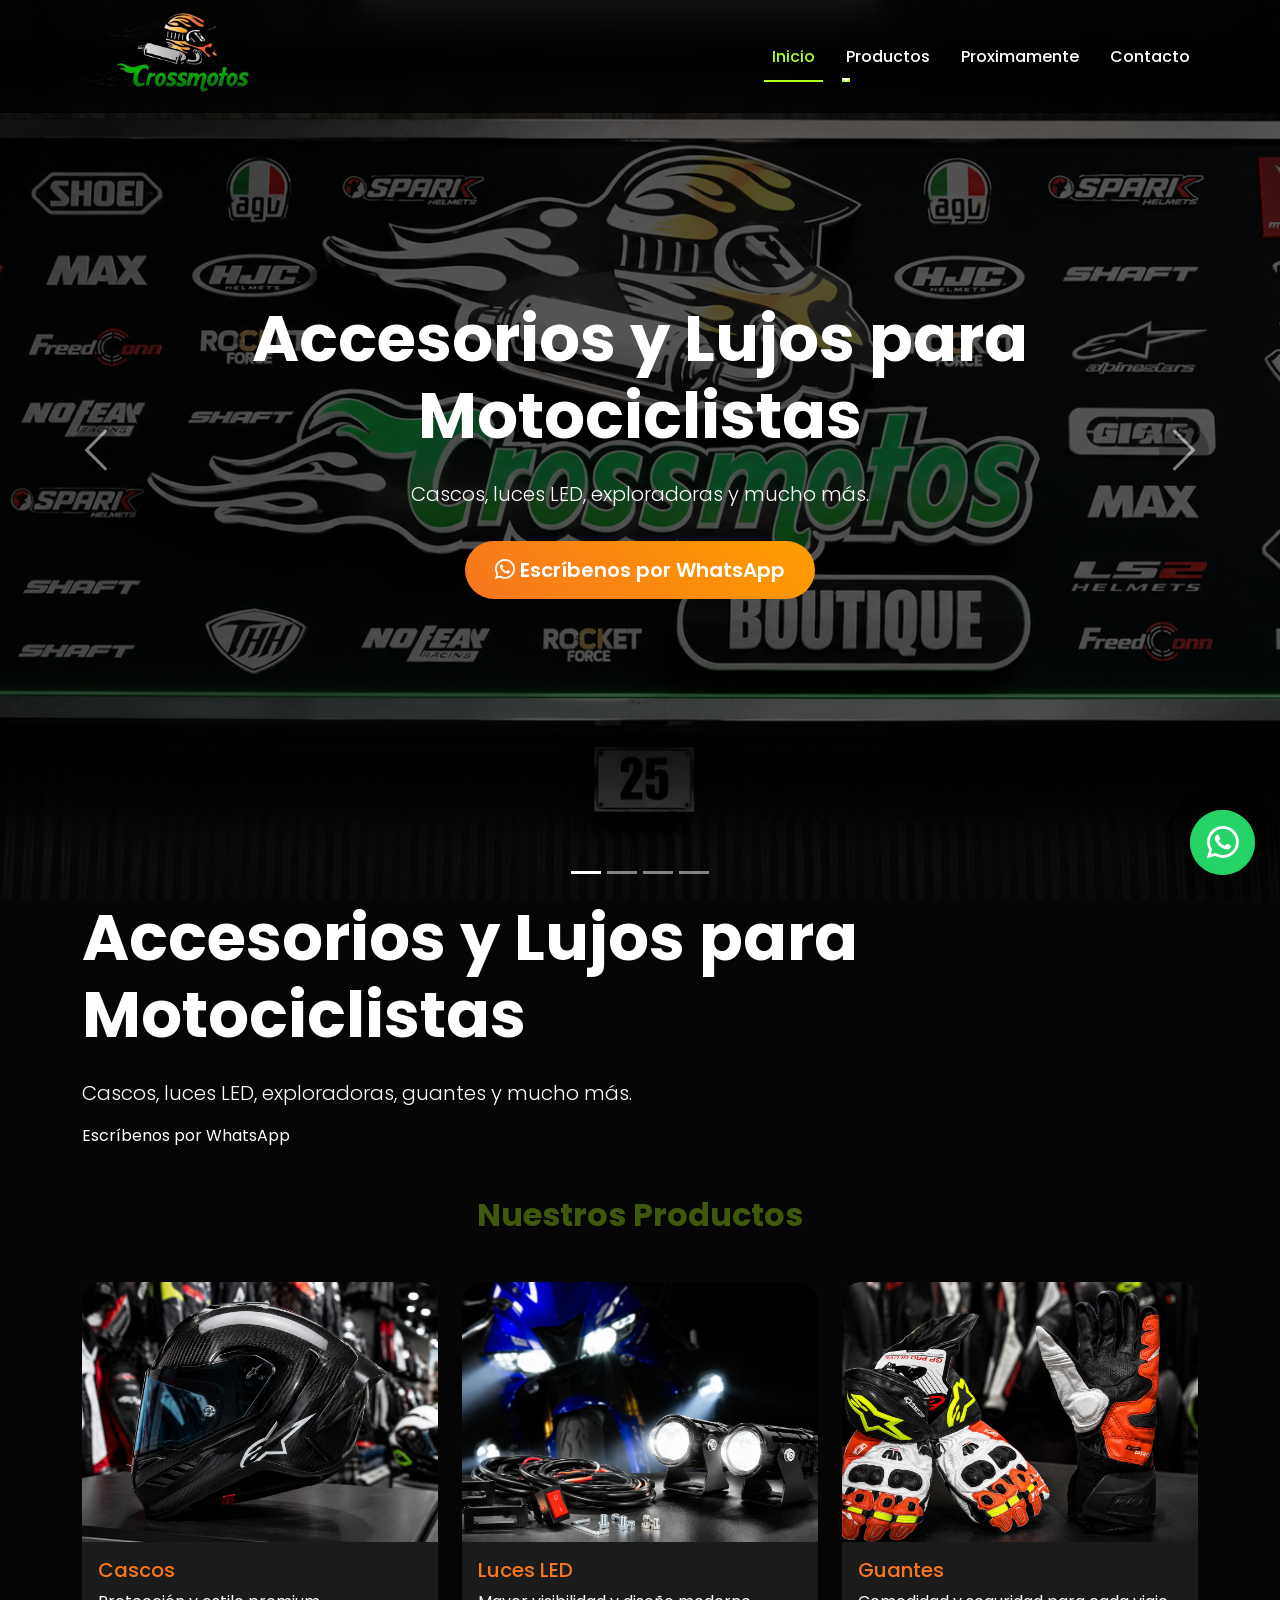
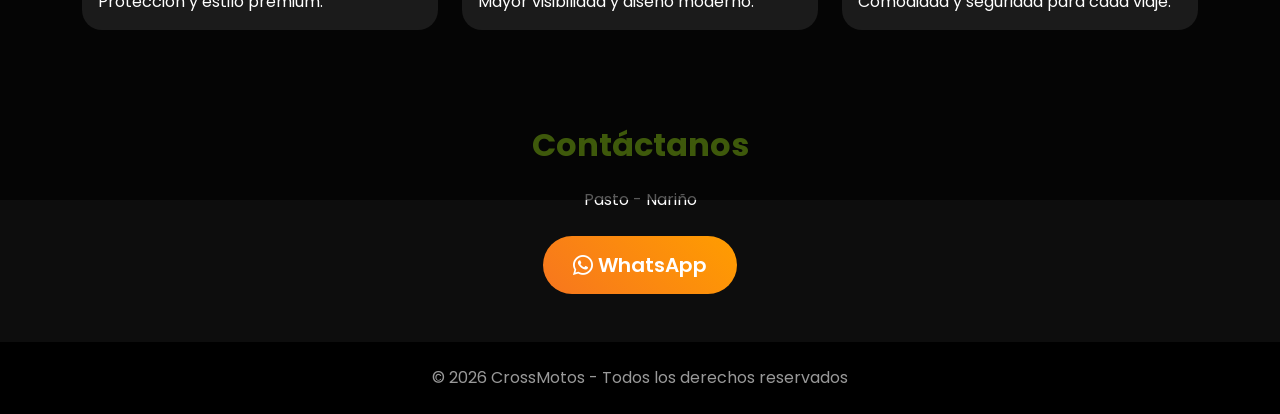
==== index.html @ c41bc8bc "Add files via upload" ====
<!DOCTYPE html>
<html lang="es">
<head>
  <meta charset="UTF-8">
  <meta name="viewport" content="width=device-width, initial-scale=1.0">

  <title>CrossMotos | Accesorios y Cascos</title>

  <meta name="description"
        content="Accesorios, cascos y lujos para motociclistas en Pasto.">

  <!-- Bootstrap -->
  <link href="https://cdn.jsdelivr.net/npm/bootstrap@5.3.3/dist/css/bootstrap.min.css" rel="stylesheet">

  <!-- Google Fonts -->
  <link rel="preconnect" href="https://fonts.googleapis.com">
  <link href="https://fonts.googleapis.com/css2?family=Poppins:wght@300;400;600;700&display=swap" rel="stylesheet">

  <!-- Bootstrap Icons -->
  <link rel="stylesheet"
        href="https://cdn.jsdelivr.net/npm/bootstrap-icons@1.11.3/font/bootstrap-icons.min.css">

  <!-- CSS -->
  <link rel="stylesheet" href="style.css">
</head>

<body>

<!-- NAVBAR -->

<nav class="navbar navbar-expand-lg navbar-dark fixed-top custom-navbar">

  <div class="container">

    <!-- LOGO -->
    <a class="navbar-brand" href="index.html">
      <img src="img/logo.png" alt="CrossMotos">
    </a>

    <!-- BOTON MOBILE -->
    <button class="navbar-toggler"
            type="button"
            data-bs-toggle="collapse"
            data-bs-target="#menu">

      <span class="navbar-toggler-icon"></span>

    </button>

    <!-- MENU -->
    <div class="collapse navbar-collapse" id="menu">

      <ul class="navbar-nav ms-auto">

        <!-- INICIO -->
        <li class="nav-item">
          <a class="nav-link active" href="index.html">
            Inicio
          </a>
        </li>

        <!-- DROPDOWN -->
        <li class="nav-item dropdown">

          <a class="nav-link dropdown-toggle"
             href="#"
             id="productosDropdown"
             role="button"
             data-bs-toggle="dropdown"
             aria-expanded="false">

            Productos

          </a>

          <ul class="dropdown-menu dropdown-menu-dark">

            <li>
              <a class="dropdown-item" href="catalogo.html">
                Cascos
              </a>
            </li>

            <li>
              <a class="dropdown-item" href="luces.html">
                Luces LED
              </a>
            </li>

            <li>
              <a class="dropdown-item active" href="guantes.html">
                Guantes
              </a>
            </li>

          </ul>

        </li>

        <li class="nav-item">
          <a class="nav-link" href="proximamente.html">
            Proximamente
          </a>
        </li>

        <li class="nav-item">
          <a class="nav-link" href="index.html#contacto">
            Contacto
          </a>
        </li>

      </ul>

    </div>

  </div>

</nav>

<!-- HERO -->

<section id="inicio">

  <div id="heroCarousel"
       class="carousel slide carousel-fade"
       data-bs-ride="carousel">

    <!-- INDICADORES -->

    <div class="carousel-indicators">

      <button type="button"
              data-bs-target="#heroCarousel"
              data-bs-slide-to="0"
              class="active">
      </button>

      <button type="button"
              data-bs-target="#heroCarousel"
              data-bs-slide-to="1">
      </button>

      <button type="button"
              data-bs-target="#heroCarousel"
              data-bs-slide-to="2">
      </button>

      <button type="button"
              data-bs-target="#heroCarousel"
              data-bs-slide-to="3">
      </button>

    </div>

    <!-- IMAGENES -->

    <div class="carousel-inner">

      <!-- SLIDE 1 -->

      <div class="carousel-item active">

        <div class="hero-slide"
             style="background-image:url('img/banner.jpg');">

          <div class="overlay"></div>

          <div class="container hero-content text-center">

            <h1 class="display-3 fw-bold">
              Accesorios y Lujos para Motociclistas
            </h1>

            <p class="lead mt-4">
              Cascos, luces LED, exploradoras y mucho más.
            </p>

            <a href="https://wa.me/573001112233"
               class="btn btn-custom btn-lg mt-3">

              <i class="bi bi-whatsapp"></i>
              Escríbenos por WhatsApp

            </a>

          </div>

        </div>

      </div>

      <!-- SLIDE 2 -->

      <div class="carousel-item">

        <div class="hero-slide"
             style="background-image:url('img/casco.jpg');">

          <div class="overlay"></div>

          <div class="container hero-content text-center">

            <h1 class="display-3 fw-bold">
              Cascos Premium
            </h1>

            <p class="lead mt-4">
              Máxima protección y estilo para tu moto.
            </p>

          </div>

        </div>

      </div>

      <!-- SLIDE 3 -->

      <div class="carousel-item">

        <div class="hero-slide"
             style="background-image:url('img/luces.jpg');">

          <div class="overlay"></div>

          <div class="container hero-content text-center">

            <h1 class="display-3 fw-bold">
              Ilumina tu Camino
            </h1>

            <p class="lead mt-4">
              Luces LED y exploradoras de alta potencia.
            </p>

          </div>

        </div>

      </div>

      <!-- SLIDE 4 -->

      <div class="carousel-item">

        <div class="hero-slide"
            style="background-image:url('img/guantes.jpg');">

          <div class="overlay"></div>

          <div class="container hero-content text-center">

            <h1 class="display-3 fw-bold">
              Guantes Profesionales
            </h1>

            <p class="lead mt-4">
              Seguridad y comodidad para cada recorrido.
            </p>

          </div>

        </div>

      </div>
    </div>

    <!-- BOTONES -->

    <button class="carousel-control-prev"
            type="button"
            data-bs-target="#heroCarousel"
            data-bs-slide="prev">

      <span class="carousel-control-prev-icon"></span>

    </button>

    <button class="carousel-control-next"
            type="button"
            data-bs-target="#heroCarousel"
            data-bs-slide="next">

      <span class="carousel-control-next-icon"></span>

    </button>

  </div>

</section>

  <div class="overlay"></div>

  <div class="container hero-content">

    <h1 class="display-3 fw-bold">
      Accesorios y Lujos para Motociclistas
    </h1>

    <p class="lead mt-4">
      Cascos, luces LED, exploradoras, guantes y mucho más.
    </p>

    <a href="https://wa.me/573158620934"
   class="whatsapp"
   target="_blank">

   <i class="bi bi-whatsapp"></i>
</a>
      Escríbenos por WhatsApp
    </a>

  </div>

</section>

<!-- PRODUCTOS -->

<section class="py-5" id="productos">

  <div class="container">

    <h2 class="section-title text-center mb-5">
      Nuestros Productos
    </h2>

    <div class="row g-4">

      <!-- CARD 1 -->

      <div class="col-md-4">

    <a href="catalogo.html" class="card-link">

    <div class="card custom-card h-100">

      <img src="img/casco.jpg"
           class="card-img-top"
           alt="Cascos">

      <div class="card-body">

        <h5 class="card-title">
          Cascos
        </h5>

        <p class="card-text">
          Protección y estilo premium.
        </p>

      </div>

    </div>

  </a>

</div>
      <!-- CARD 2 -->

      <div class="col-md-4">

    <a href="luces.html" class="card-link">

        <div class="card custom-card h-100">

          <img src="img/luces.jpg"
               class="card-img-top"
               alt="Luces LED">

          <div class="card-body">

            <h5 class="card-title">
              Luces LED
            </h5>

            <p class="card-text">
              Mayor visibilidad y diseño moderno.
            </p>

          </div>

        </div>
     
     </a>   

    </div>

      <!-- CARD 3 -->

      <div class="col-md-4">
      
      <a href="guantes.html" class="card-link">

        <div class="card custom-card h-100">

          <img src="img/guantes.jpg"
               class="card-img-top"
               alt="Guantes">

          <div class="card-body">

            <h5 class="card-title">
              Guantes
            </h5>

            <p class="card-text">
              Comodidad y seguridad para cada viaje.
            </p>

          </div>

        </div>

      </a>

      </div>

    </div>
  </div>
</section>



<!-- CONTACTO -->

<section class="py-5 text-center" id="contacto">

  <div class="container">

    <h2 class="section-title mb-4">
      Contáctanos
    </h2>

    <p class="mb-4">
      Pasto - Nariño
    </p>

    <a href="https://wa.me/573158620934"
       class="btn btn-custom btn-lg">

      <i class="bi bi-whatsapp"></i>
      WhatsApp

    </a>

  </div>

</section>

<!-- WHATSAPP -->

<a href="https://wa.me/573158620934"
   class="whatsapp"
   target="_blank">

  <i class="bi bi-whatsapp"></i>

</a>

<!-- FOOTER -->

<footer class="text-center py-4">

  <p class="mb-0">
    © 2026 CrossMotos - Todos los derechos reservados
  </p>

</footer>

<!-- Bootstrap JS -->

<script src="https://cdn.jsdelivr.net/npm/bootstrap@5.3.3/dist/js/bootstrap.bundle.min.js"></script>

</body>
</html>
---- style.css ----
:root{
  --verde:#B2FF1F;
  --naranja:#F7761E;
  --negro:#0d0d0d;
  --gris:#1b1b1b;
  --blanco:#ffffff;
}

body{
  font-family:'Poppins', sans-serif;
  background:var(--negro);
  color:var(--blanco);
}

/* NAVBAR */

.custom-navbar{
  background:rgba(0,0,0,.8);
  backdrop-filter:blur(10px);
  padding:8px 0;
}

.navbar-brand img{
  width:220px;
  height:auto;
  object-fit:contain;
}

/* HERO */

.hero{
  height:100vh;
  background:url('img/banner.jpg') center/cover;
  position:relative;
}

.overlay{
  position:absolute;
  width:100%;
  height:100%;
  background:rgba(0,0,0,.65);
}

.hero-content{
  position:relative;
  z-index:2;
}

.hero h1{
  color:white;
}

.hero p{
  color:#ddd;
}

/* BOTONES */

.btn-custom{
  background:var(--naranja);
  color:white;
  border:none;
  padding:14px 35px;
  border-radius:50px;
  transition:.3s;
}

.btn-custom:hover{
  background:var(--verde);
  color:black;
  transform:translateY(-3px);
}

/* TITULOS */

.section-title{
  color:var(--verde);
  font-weight:700;
}

/* CARDS */

.custom-card{
  background:var(--gris);
  border:none;
  border-radius:20px;
  overflow:hidden;
  transition:.3s;
  color:white;
}

.custom-card:hover{
  transform:translateY(-10px);
}

.custom-card img{
  height:260px;
  object-fit:cover;
}

.card-title{
  color:var(--naranja);
}

/* WHATSAPP */

.whatsapp{
  position:fixed;
  bottom:25px;
  right:25px;
  width:65px;
  height:65px;
  background:#25D366;
  color:white;
  border-radius:50%;
  display:flex;
  justify-content:center;
  align-items:center;
  font-size:2rem;
  text-decoration:none;
  box-shadow:0 0 20px rgba(0,0,0,.5);

  z-index:99999;
}
.whatsapp:hover{
  transform:scale(1.1);
  transition:.3s;
}

/* FOOTER */

footer{
  background:black;
  color:#999;
}
/* HERO CARRUSEL */

.hero-slide{
  height:100vh;
  background-size:cover;
  background-position:center;
  position:relative;
  display:flex;
  justify-content:center;
  align-items:center;
}

.hero-content{
  position:relative;
  z-index:2;
  color:white;
}

.overlay{
  position:absolute;
  width:100%;
  height:100%;
  background:rgba(0,0,0,.65);
}

/* BOTONES DEL CARRUSEL */

.carousel-control-prev-icon,
.carousel-control-next-icon{
  background-color:rgba(0,0,0,.5);
  border-radius:50%;
  padding:25px;
}
.carousel,
.carousel-inner,
.carousel-item,
.hero-slide{
  z-index:1;
}
/* Fondo del catálogo */
.catalogo-page {
  background:
    linear-gradient(rgba(0, 0, 0, .78), rgba(0, 0, 0, .88)),
    url("imagenes/fondo.jpg") center/cover fixed;
}

/* Encabezado del catálogo */
.catalogo-hero {
  padding: 140px 0 70px;
  text-align: center;
}

.catalogo-hero h1 {
  font-size: 3rem;
  font-weight: 700;
  color: var(--blanco);
}

.catalogo-hero h1 span {
  color: var(--verde);
}

.catalogo-hero p {
  max-width: 700px;
  margin: 20px auto 0;
  color: #ddd;
  font-size: 1.1rem;
}

/* Tarjetas premium */
.product-card {
  background: var(--gris);
  border: 1px solid rgba(178, 255, 31, 0.08);
  border-radius: 20px;
  overflow: hidden;
  transition: .4s ease;
  color: var(--blanco);
  box-shadow: 0 10px 30px rgba(0, 0, 0, .35);
  height: 100%;
}

.product-card:hover {
  transform: translateY(-10px);
  box-shadow: 0 20px 40px rgba(178, 255, 31, 0.15);
  border-color: rgba(178, 255, 31, 0.25);
}

.product-card img {
  width: 100%;
  height: 260px;
  object-fit: cover;
}

.product-card .card-body {
  padding: 1.5rem;
}

.product-card h5 {
  color: var(--naranja);
  font-weight: 600;
  margin-bottom: 10px;
}

.product-card p {
  color: #ddd;
  font-size: .95rem;
  min-height: 48px;
}

/* Precio */
.price {
  color: var(--verde);
  font-size: 1.5rem;
  font-weight: 700;
}

/* Botón volver */
.btn-volver {
  margin-top: 50px;
}

/* Responsive */
@media (max-width: 768px) {
  .catalogo-hero {
    padding: 120px 0 50px;
  }

  .catalogo-hero h1 {
    font-size: 2.2rem;
  }

  .product-card img {
    height: 220px;
  }
}
/* LINKS NAVBAR */

.navbar-nav .nav-link{
  color:white;
  font-weight:500;
  margin-left:15px;
  position:relative;
  transition:.3s;
}

/* EFECTO LINEA */

.navbar-nav .nav-link::after{
  content:"";
  position:absolute;
  left:0;
  bottom:-5px;
  width:0%;
  height:2px;
  background:var(--verde);
  transition:.3s;
}

/* HOVER */

.navbar-nav .nav-link:hover{
  color:var(--verde);
}

.navbar-nav .nav-link:hover::after{
  width:100%;
}

/* LINK ACTIVO */

.navbar-nav .nav-link.active{
  color:var(--verde);
}

.navbar-nav .nav-link.active::after{
  width:100%;
}
/* HERO CATALOGO */

.catalogo-hero{
  padding:140px 0 70px;
  text-align:center;
  background:none;
  height:auto;
}

.catalogo-hero h1{
  font-size:3rem;
  font-weight:700;
  color:var(--blanco);
}

.catalogo-hero h1 span{
  color:var(--verde);
}

.catalogo-hero p{
  max-width:700px;
  margin:20px auto 0;
  color:#ddd;
  font-size:1.1rem;
}
/* ===================================================== */
/* ================= CATALOGO MODERNO ================== */
/* ===================================================== */

.catalogo-page{
  background:
  linear-gradient(rgba(0,0,0,.85), rgba(0,0,0,.92)),
  url("imagenes/fondo.jpg") center/cover fixed;

  min-height:100vh;
}

/* HERO */

.catalogo-hero{
  padding:170px 0 100px;
  position:relative;
}

.hero-glass{
  max-width:900px;
  margin:auto;
  text-align:center;

  background:rgba(255,255,255,.05);
  border:1px solid rgba(255,255,255,.08);

  backdrop-filter:blur(12px);

  border-radius:30px;

  padding:60px 40px;

  box-shadow:0 20px 60px rgba(0,0,0,.4);
}

.hero-badge{
  display:inline-flex;
  align-items:center;
  gap:10px;

  background:rgba(178,255,31,.15);
  color:var(--verde);

  border:1px solid rgba(178,255,31,.3);

  padding:10px 20px;
  border-radius:50px;

  margin-bottom:25px;

  font-size:.9rem;
  font-weight:600;
}

.catalogo-hero h1{
  font-size:4rem;
  font-weight:800;
  margin-bottom:20px;
}

.catalogo-hero h1 span{
  color:var(--verde);
}

.catalogo-hero p{
  color:#ccc;
  font-size:1.15rem;
  max-width:700px;
  margin:auto;
  line-height:1.8;
}

.hero-buttons{
  margin-top:35px;
  display:flex;
  justify-content:center;
  gap:20px;
  flex-wrap:wrap;
}

/* SECTION */

.section-header p{
  color:#aaa;
}

/* PRODUCTOS */

.product-card{
  background:rgba(255,255,255,.05);
  border:1px solid rgba(255,255,255,.08);

  border-radius:25px;

  overflow:hidden;

  transition:.4s ease;

  backdrop-filter:blur(10px);

  height:100%;
}

.product-card:hover{
  transform:translateY(-12px);

  border-color:rgba(178,255,31,.3);

  box-shadow:
  0 20px 50px rgba(0,0,0,.4),
  0 0 30px rgba(178,255,31,.08);
}

.product-image{
  position:relative;
  overflow:hidden;
}

.product-image img{
  width:100%;
  height:280px;
  object-fit:cover;

  transition:.5s;
}

.product-card:hover img{
  transform:scale(1.08);
}

.product-badge{
  position:absolute;
  top:15px;
  left:15px;

  background:var(--verde);
  color:black;

  padding:8px 14px;

  border-radius:50px;

  font-size:.8rem;
  font-weight:700;
}

.product-badge.oferta{
  background:var(--naranja);
  color:white;
}

.product-card .card-body{
  padding:25px;
}

.product-card h5{
  font-size:1.3rem;
  font-weight:700;
  color:white;
}

.product-card p{
  color:#bbb;
  margin-top:10px;
  min-height:50px;
}

.price{
  color:var(--verde);
  font-size:1.8rem;
  font-weight:800;
  margin-top:15px;
}

/* BENEFICIOS */

.benefit-box{
  background:rgba(255,255,255,.05);
  border:1px solid rgba(255,255,255,.08);

  border-radius:25px;

  padding:40px 25px;

  transition:.4s;
}

.benefit-box:hover{
  transform:translateY(-8px);

  border-color:rgba(178,255,31,.25);

  box-shadow:0 10px 30px rgba(0,0,0,.3);
}

.benefit-box i{
  font-size:3rem;
  color:var(--verde);
  margin-bottom:20px;
}

.benefit-box h5{
  color:white;
  font-weight:700;
}

.benefit-box p{
  color:#aaa;
  margin-top:10px;
}

/* BOTONES */

.btn-custom{
  background:linear-gradient(45deg,var(--naranja),#ff9d00);
  border:none;

  color:white;

  font-weight:600;

  border-radius:50px;

  padding:14px 30px;

  transition:.4s;
}

.btn-custom:hover{
  transform:translateY(-3px);

  background:linear-gradient(45deg,var(--verde),#76ff03);

  color:black;

  box-shadow:0 10px 25px rgba(178,255,31,.25);
}

/* RESPONSIVE */

@media(max-width:992px){

  .catalogo-hero h1{
    font-size:3rem;
  }

}

@media(max-width:768px){

  .catalogo-hero{
    padding:140px 0 70px;
  }

  .hero-glass{
    padding:40px 25px;
  }

  .catalogo-hero h1{
    font-size:2.3rem;
  }

  .catalogo-hero p{
    font-size:1rem;
  }

  .product-image img{
    height:240px;
  }

}
/* LINK TARJETAS */


.card-link{
  text-decoration:none !important;
  color:inherit;
  display:block;
}

.card-link:hover{
  text-decoration:none !important;
  color:inherit;
}
/* ITEM ACTIVO DROPDOWN */

.dropdown-item.active,
.dropdown-item:active{
  background:var(--verde);
  color:black !important;
  font-weight:600;
}

/* HOVER */

.dropdown-item:hover{
  background:var(--verde);
  color:black !important;
}
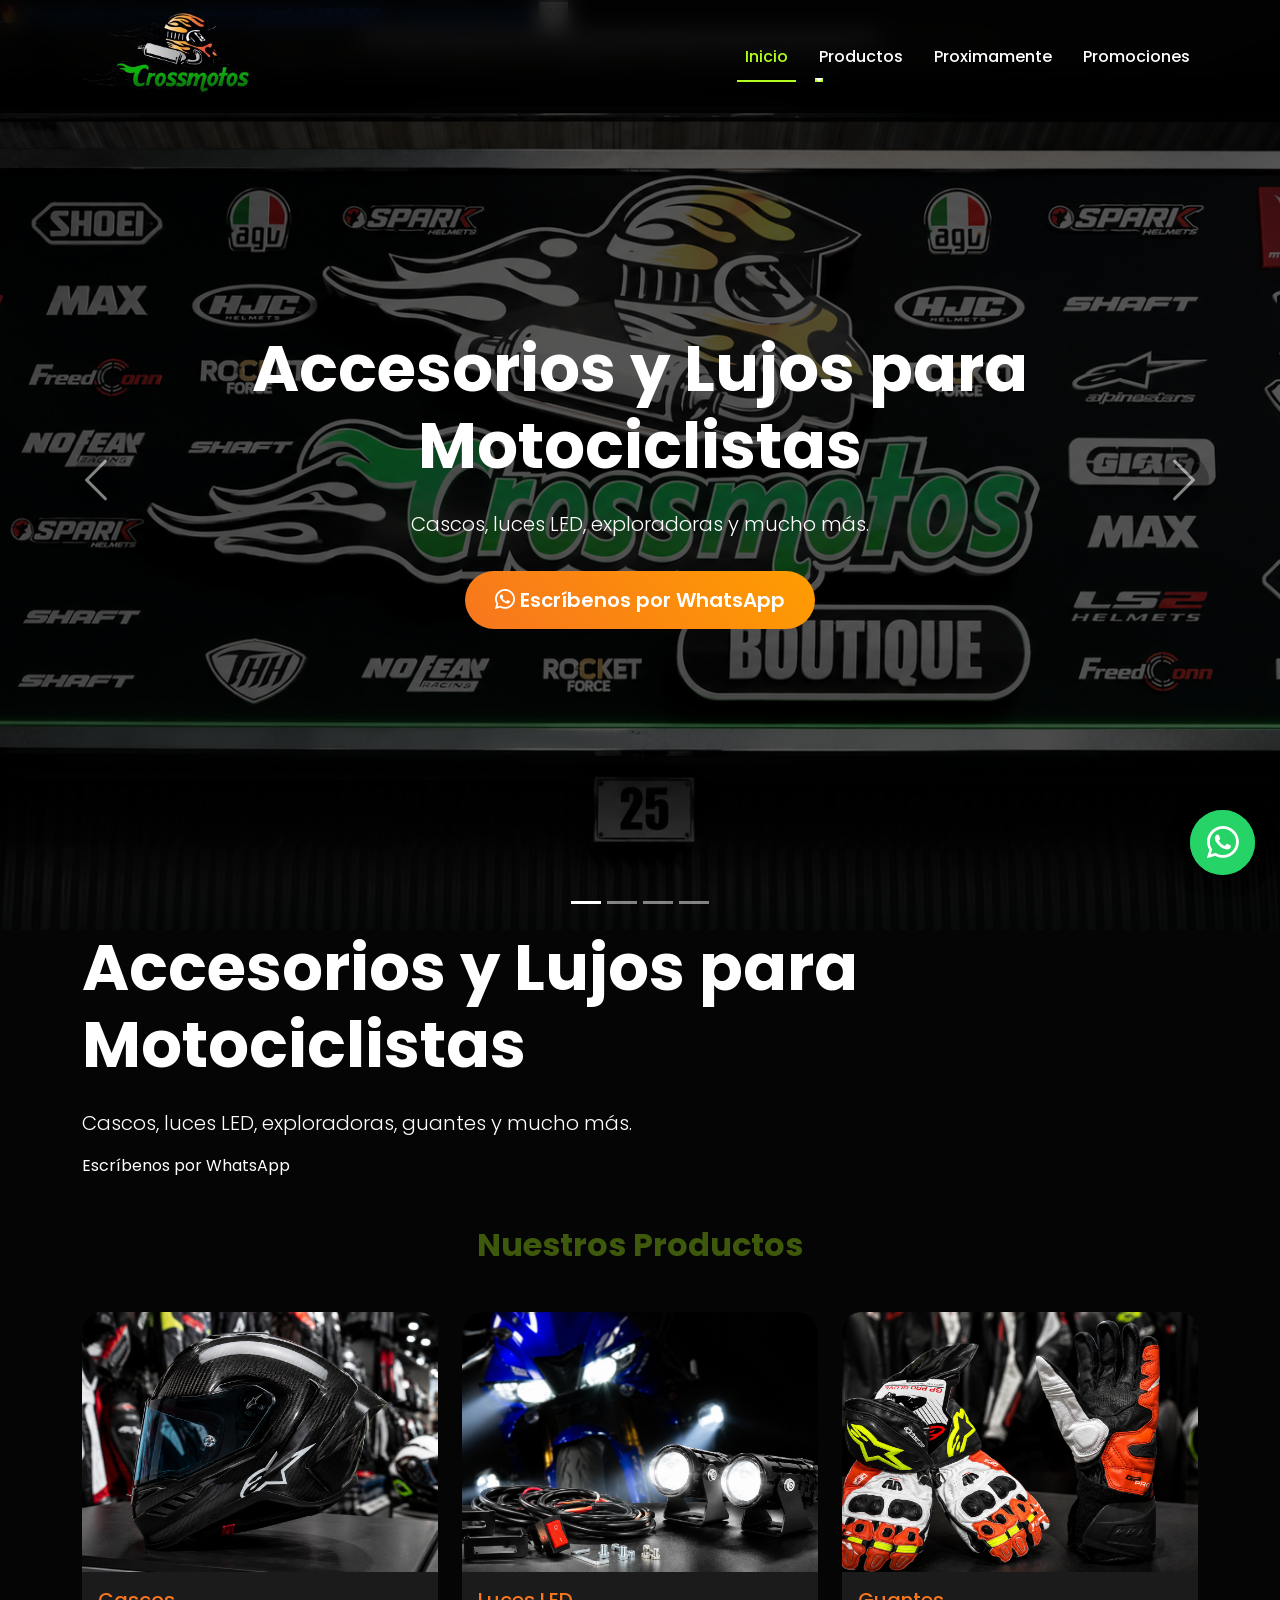
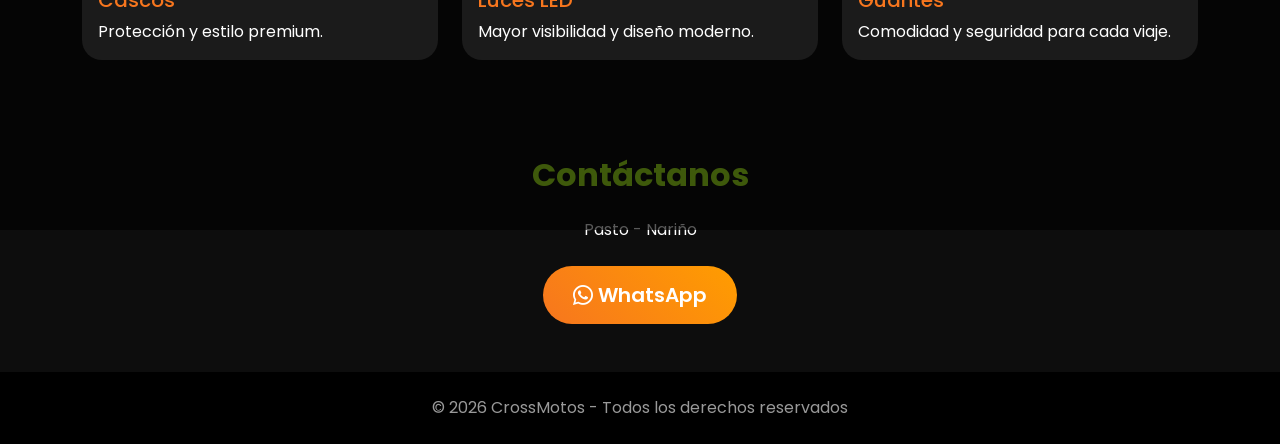
==== commit 4c980f0d: "Update index.html" ====
--- a/index.html
+++ b/index.html
@@ -6,6 +6,10 @@
 
   <title>CrossMotos | Accesorios y Cascos</title>
 
+<link rel="icon" type="image/png" href="img/logo1.png">
+<link rel="shortcut icon" href="img/logo1.png" type="image/png">
+<link rel="apple-touch-icon" href="img/logo1.png">
+
   <meta name="description"
         content="Accesorios, cascos y lujos para motociclistas en Pasto.">
 
@@ -26,8 +30,31 @@
 
 <body>
 
+<!-- PROMO BAR -->
+<a href="promociones.html"
+   class="promo-bar"
+   id="promoBar">
+
+  <div class="promo-glow"></div>
+
+  <span class="promo-icon">
+    🔥
+  </span>
+
+  <span class="promo-text">
+    Promoción del mes:
+    <strong>Cascos desde $199.000</strong>
+    + instalación gratis
+  </span>
+
+  <!-- BOTON CERRAR -->
+  <button class="promo-close" id="closePromo">
+    <i class="bi bi-x-lg"></i>
+  </button>
+
+</a>
+
 <!-- NAVBAR -->
-
 <nav class="navbar navbar-expand-lg navbar-dark fixed-top custom-navbar">
 
   <div class="container">
@@ -88,7 +115,7 @@
             </li>
 
             <li>
-              <a class="dropdown-item active" href="guantes.html">
+              <a class="dropdown-item" href="guantes.html">
                 Guantes
               </a>
             </li>
@@ -104,8 +131,8 @@
         </li>
 
         <li class="nav-item">
-          <a class="nav-link" href="index.html#contacto">
-            Contacto
+          <a class="nav-link" href="promociones.html">
+            Promociones
           </a>
         </li>
 
@@ -463,13 +490,15 @@
 
   <p class="mb-0">
     © 2026 CrossMotos - Todos los derechos reservados
-  </p>
+  </p>  
 
 </footer>
 
 <!-- Bootstrap JS -->
-
 <script src="https://cdn.jsdelivr.net/npm/bootstrap@5.3.3/dist/js/bootstrap.bundle.min.js"></script>
 
+<!-- JS -->
+<script src="script.js"></script>
+
 </body>
-</html>+</html>
